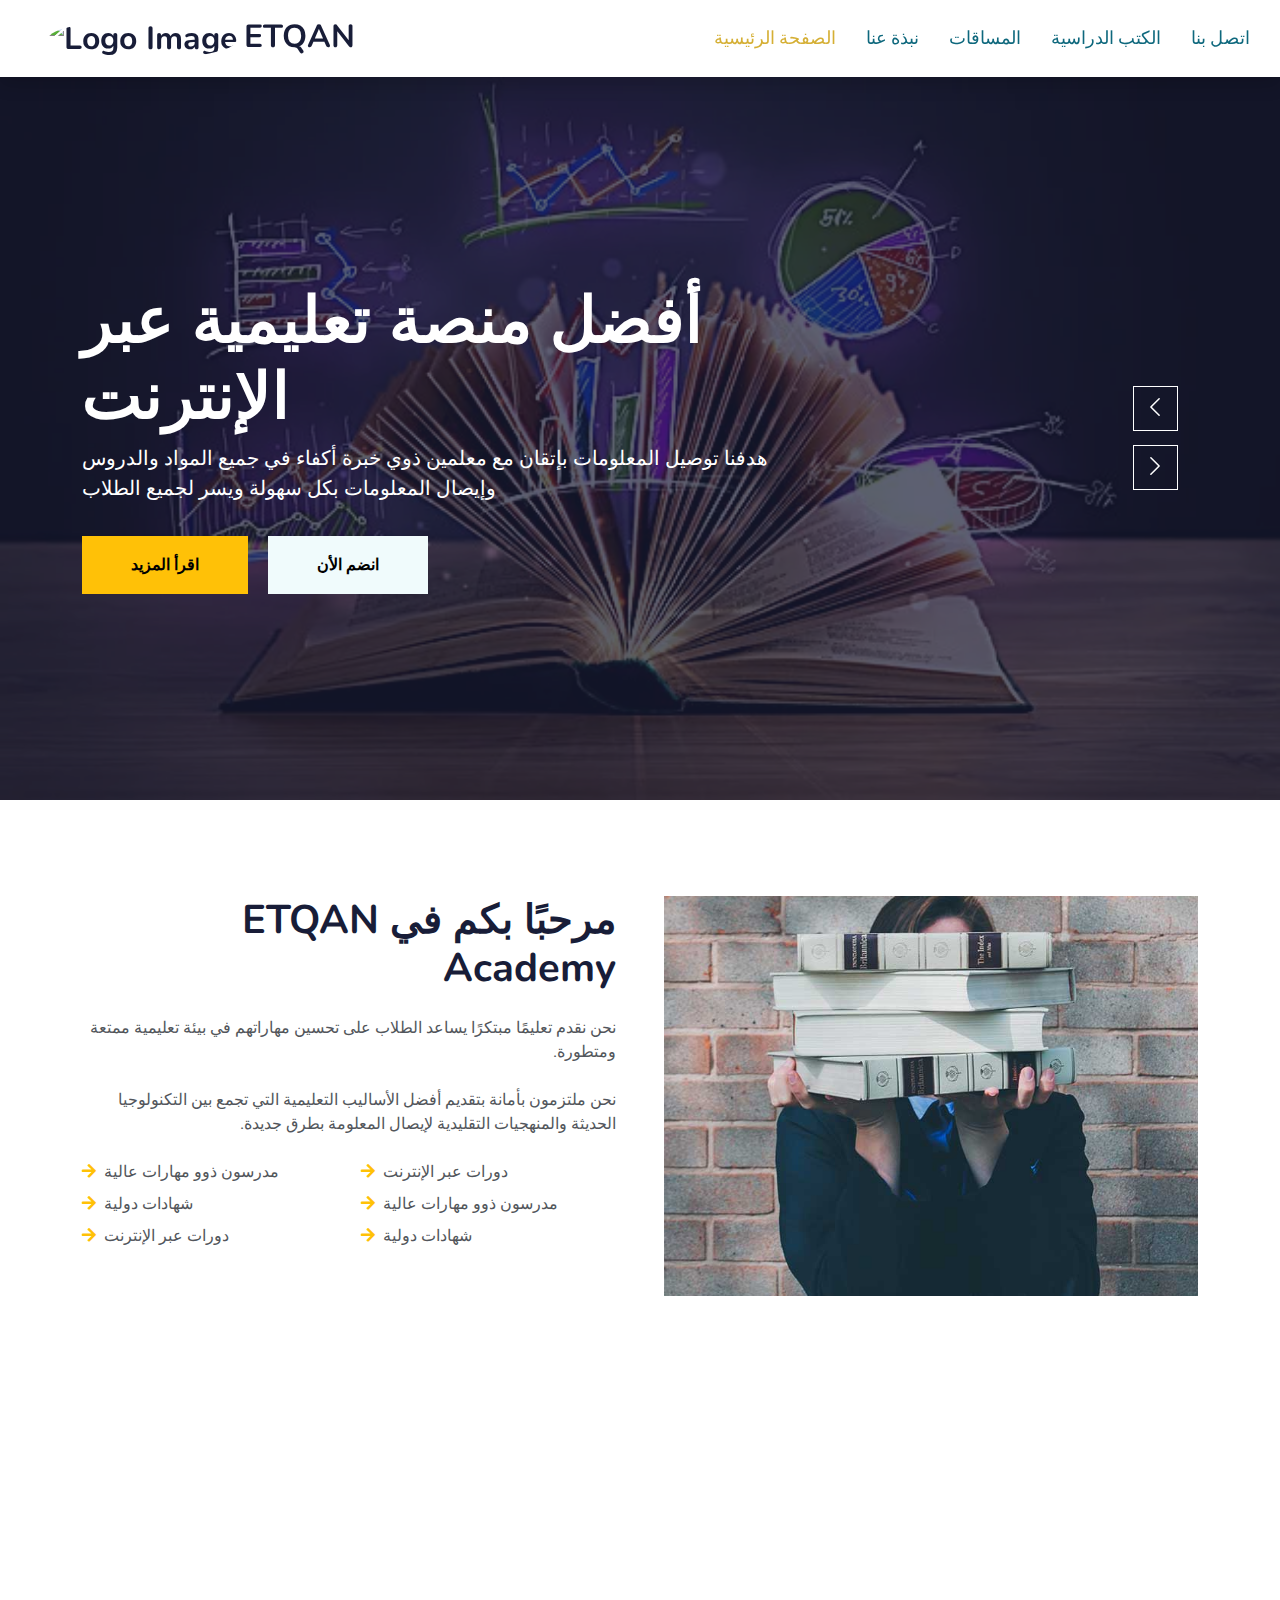
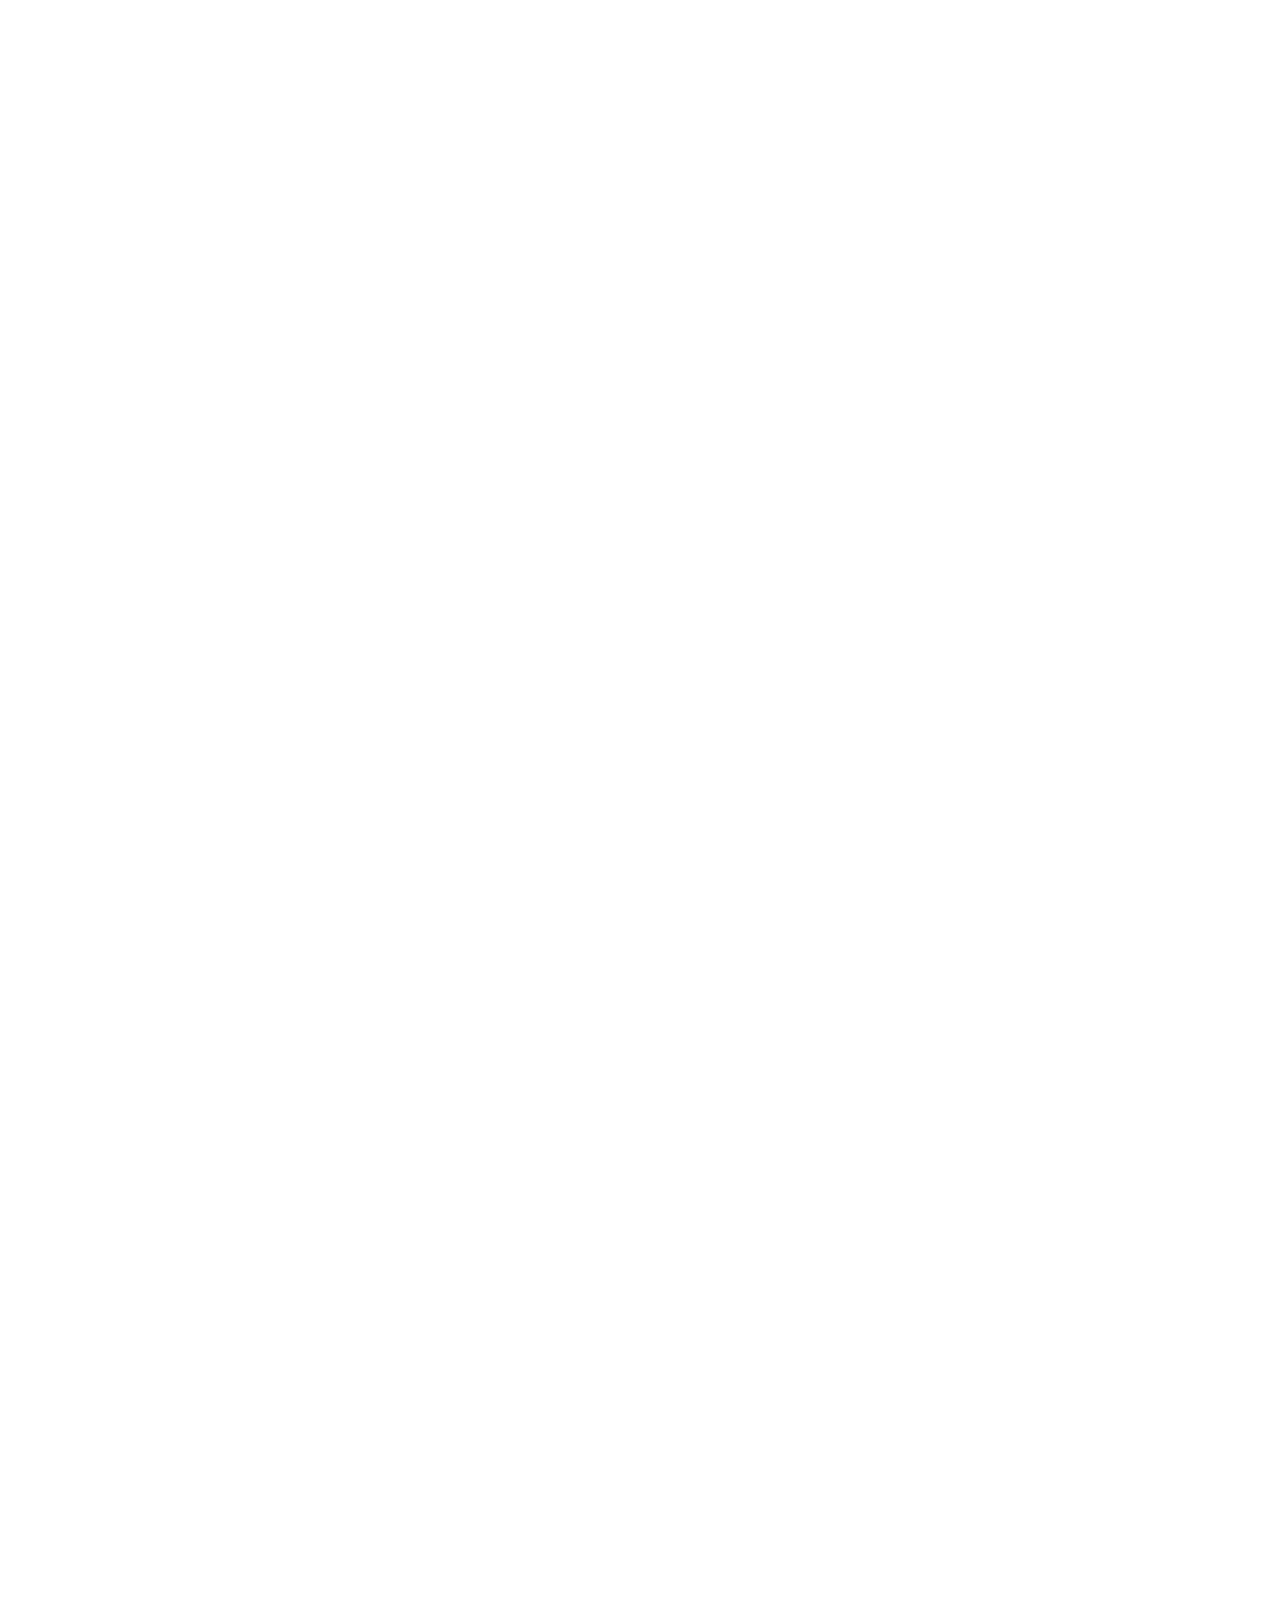
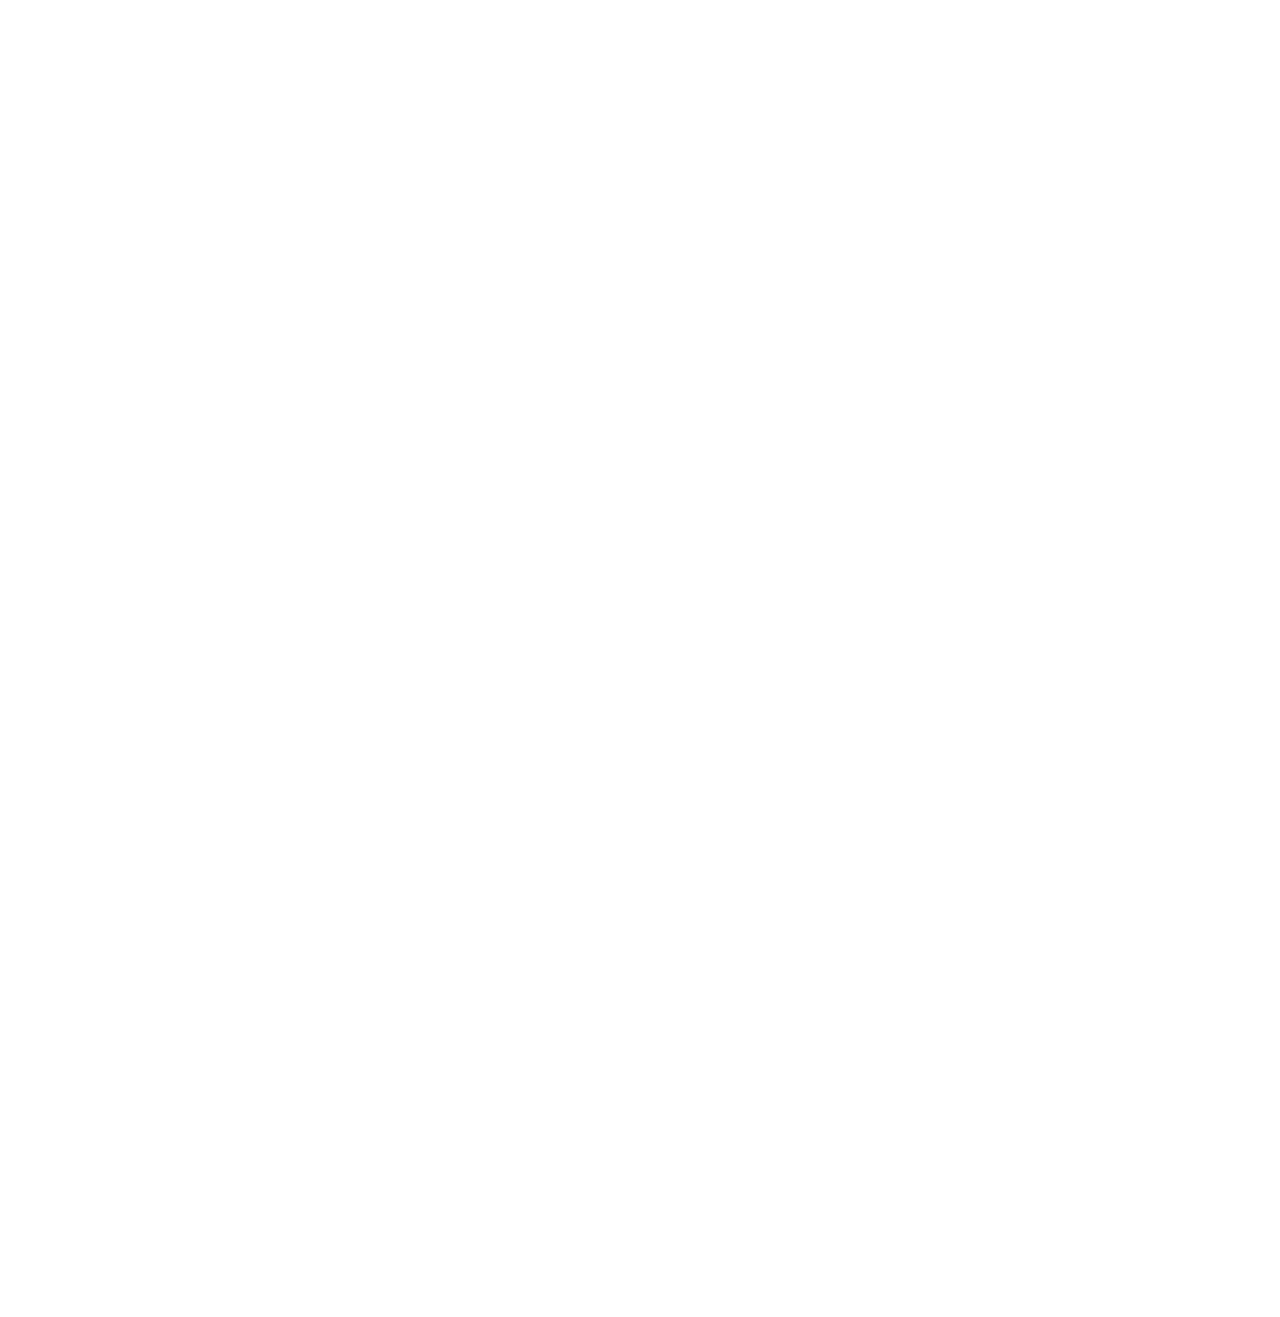
==== index.html @ 1bfdba86 "all" ====
<!DOCTYPE html>
<html lang="en">

<head>
    <meta charset="utf-8">
    <title>ETQAN | Academy</title>
    <meta content="width=device-width, initial-scale=1.0" name="viewport">
    <meta content="" name="keywords">
    <meta content="" name="description">

    <!-- Favicon -->
    <link href="img/favicon.ico" rel="icon">

    <!-- Google Web Fonts -->
    <link rel="preconnect" href="https://fonts.googleapis.com">
    <link rel="preconnect" href="https://fonts.gstatic.com" crossorigin>
    <link href="https://fonts.googleapis.com/css2?family=Heebo:wght@400;500;600&family=Nunito:wght@600;700;800&display=swap" rel="stylesheet">

    <!-- Icon Font Stylesheet -->
    <link href="https://cdnjs.cloudflare.com/ajax/libs/font-awesome/5.10.0/css/all.min.css" rel="stylesheet">
    <link href="https://cdn.jsdelivr.net/npm/bootstrap-icons@1.4.1/font/bootstrap-icons.css" rel="stylesheet">

    <!-- Libraries Stylesheet -->
    <link href="lib/animate/animate.min.css" rel="stylesheet">
    <link href="lib/owlcarousel/assets/owl.carousel.min.css" rel="stylesheet">

    <!-- Customized Bootstrap Stylesheet -->
    <link href="css/bootstrap.min.css" rel="stylesheet">

    <!-- Template Stylesheet -->
    <link href="css/style.css" rel="stylesheet">
</head>

<body>
    <!-- Spinner Start -->
    <div id="spinner" class="show bg-white position-fixed translate-middle w-100 vh-100 top-50 start-50 d-flex align-items-center justify-content-center">
        <div class="spinner-border text-primary" style="width: 3rem; height: 3rem;" role="status">
            <span class="sr-only">Loading...</span>
        </div>
    </div>
    <!-- Spinner End -->


    <!-- Navbar Start -->
    <nav class="navbar navbar-expand-lg bg-white navbar-light shadow sticky-top p-0">
        <a href="index.html" class="navbar-brand d-flex align-items-center px-4 px-lg-5">
            <h2 class="m-0 text"><img src="img/itqan.png" width="100px" style="border-radius:50%;margin-right:7px;" alt="Logo Image"></i>ETQAN</h2>
        </a>
        <button type="button" class="navbar-toggler me-4" data-bs-toggle="collapse" data-bs-target="#navbarCollapse">
            <span class="navbar-toggler-icon"></span>
        </button>
        <div class="collapse navbar-collapse" id="navbarCollapse">
            <div class="navbar-nav ms-auto p-4 p-lg-0">
                <a href="index.html" class="nav-item nav-link active" style="font-size: large;">الصفحة الرئيسية</a>
                <a href="" class="nav-item nav-link"style="font-size: large;">نبذة عنا</a>
                <a href="" class="nav-item nav-link"style="font-size: large;">المساقات</a>
                <a href="courses.html" class="nav-item nav-link"style="font-size: large;">الكتب الدراسية</a>
                <a href="" class="nav-item nav-link"style="font-size: large;">اتصل بنا</a>
            </div>
        </div>
    </nav>
    <!-- Navbar End -->


    <!-- Carousel Start -->
    <div class="container-fluid p-0 mb-5">
        <div class="owl-carousel header-carousel position-relative">
            <div class="owl-carousel-item position-relative">
                <img class="img-fluid" src="img/etqanmg1.jpg" alt="">
                <div class="position-absolute top-0 start-0 w-100 h-100 d-flex align-items-center" style="background: rgba(24, 29, 56, .7);">
                    <div class="container">
                        <div class="row justify-content-start">
                            <div class="col-sm-10 col-lg-8">
                                <h1 class="display-3 text-white animated slideInDown">أفضل منصة تعليمية عبر الإنترنت</h1>
                                <p class="fs-5 text-white mb-4 pb-2">هدفنا توصيل المعلومات بإتقان مع معلمين ذوي خبرة أكفاء في جميع المواد والدروس وإيصال المعلومات بكل سهولة ويسر لجميع الطلاب</p>
                                <a href="" class="btn btn-warning py-md-3 px-md-5 me-3 animated slideInLeft">اقرأ المزيد</a>
                                <a href="" class="btn btn-light py-md-3 px-md-5 animated slideInRight">انضم الأن</a>
                            </div>
                        </div>
                    </div>
                </div>
            </div>
            <div class="owl-carousel-item position-relative">
                <img class="img-fluid" src="img/reee.jpg" alt="">
                <div class="position-absolute top-0 start-0 w-100 h-100 d-flex align-items-center" style="background: rgba(24, 29, 56, .7);">
                    <div class="container">
                        <div class="row justify-content-start">
                            <div class="col-sm-10 col-lg-8">
                                <h1 class="display-3 text-white animated slideInDown">احصل على أفضل تعليم عبر الإنترنت من منزلك</h1>
                                <p class="fs-5 text-white mb-4 pb-2">هدفنا توصيل المعلومات بإتقان مع معلمين ذوي خبرة أكفاء في جميع المواد والدروس وإيصال المعلومات بكل سهولة ويسر لجميع الطلاب</p>
                                <a href="" class="btn btn-warning py-md-3 px-md-5 me-3 animated slideInLeft">اقرأ المزيد</a>
                                <a href="" class="btn btn-light py-md-3 px-md-5 animated slideInRight">انضم الأن</a>
                            </div>
                        </div>
                    </div>
                </div>
            </div>
        </div>
    </div>
    <!-- Carousel End -->

   <!-- About Start -->
<div class="container-xxl py-5" dir="rtl">
    <div class="container">
        <div class="row g-5">
            <div class="col-lg-6 wow fadeInUp" data-wow-delay="0.1s" style="min-height: 400px;">
                <div class="position-relative h-100">
                    <img class="img-fluid position-absolute w-100 h-100" src="img/about.jpg" alt="" style="object-fit: cover;">
                </div>
            </div>
            <div class="col-lg-6 wow fadeInUp" data-wow-delay="0.3s">
                <h1 class="mb-4">مرحبًا بكم في ETQAN Academy</h1>
                <p class="mb-4">نحن نقدم تعليمًا مبتكرًا يساعد الطلاب على تحسين مهاراتهم في بيئة تعليمية ممتعة ومتطورة.</p>
                <p class="mb-4">نحن ملتزمون بأمانة بتقديم أفضل الأساليب التعليمية التي تجمع بين التكنولوجيا الحديثة والمنهجيات التقليدية لإيصال المعلومة بطرق جديدة.</p>
                <div class="row gy-2 gx-4 mb-4" dir="ltr">
                    <div class="col-sm-6">
                        <p class="mb-0"><i class="fa fa-arrow-right text-warning me-2"></i>مدرسون ذوو مهارات عالية</p>
                    </div>
                    <div class="col-sm-6">
                        <p class="mb-0"><i class="fa fa-arrow-right text-warning me-2"></i>دورات عبر الإنترنت</p>
                    </div>
                    <div class="col-sm-6">
                        <p class="mb-0"><i class="fa fa-arrow-right text-warning me-2"></i>شهادات دولية</p>
                    </div>
                    <div class="col-sm-6">
                        <p class="mb-0"><i class="fa fa-arrow-right text-warning me-2"></i>مدرسون ذوو مهارات عالية</p>
                    </div>
                    <div class="col-sm-6">
                        <p class="mb-0"><i class="fa fa-arrow-right text-warning me-2"></i>دورات عبر الإنترنت</p>
                    </div>
                    <div class="col-sm-6">
                        <p class="mb-0"><i class="fa fa-arrow-right text-warning me-2"></i>شهادات دولية</p>
                    </div>
                </div>
            </div>
        </div>
    </div>
</div>
<!-- About End -->


<!-- Service Start -->
<div class="container-xxl py-5" dir="rtl">
    <div class="container">
        <div class="row g-4">
            <div class="col-lg-3 col-sm-6 wow fadeInUp" data-wow-delay="0.1s">
                <div class="service-item text-center pt-3">
                    <div class="p-4">
                        <i class="fa fa-3x fa-graduation-cap text-warning mb-4"></i>
                        <h5 class="mb-3">معلمونا خبرة</h5>
                        <p>مستوى عالي من الخبرة والتخصص في التعليم، يسعى معلمونا لتوفير أفضل تجربة تعليمية.</p>
                    </div>
                </div>
            </div>
            <div class="col-lg-3 col-sm-6 wow fadeInUp" data-wow-delay="0.3s">
                <div class="service-item text-center pt-3">
                    <div class="p-4">
                        <i class="fa fa-3x fa-globe text-warning mb-4"></i>
                        <h5 class="mb-3">دروس منزلية </h5>
                        <p>دروس تفاعلية عبر الإنترنت مع مجموعة متنوعة من المواد التعليمية المتاحة في أي وقت.</p>
                    </div>
                </div>
            </div>
            <div class="col-lg-3 col-sm-6 wow fadeInUp" data-wow-delay="0.5s">
                <div class="service-item text-center pt-3">
                    <div class="p-4">
                        <i class="fa fa-3x fa-home text-warning mb-4"></i>
                        <h5 class="mb-3">مشاريع منزلية</h5>
                        <p>تعليمات ومشاريع يمكن تنفيذها في المنزل لتعزيز المهارات واكتساب الخبرة العملية.</p>
                    </div>
                </div>
            </div>
            <div class="col-lg-3 col-sm-6 wow fadeInUp" data-wow-delay="0.7s">
                <div class="service-item text-center pt-3">
                    <div class="p-4">
                        <i class="fa fa-3x fa-book-open text-warning mb-4"></i>
                        <h5 class="mb-3">مكتبة للكتب</h5>
                        <p>مكتبة تضم مجموعة واسعة من الكتب والمواد التي تساعد في تطوير المهارات وتوسيع المعرفة.</p>
                    </div>
                </div>
            </div>
        </div>
    </div>
</div>
<!-- Service End -->

    <!-- Categories Start -->
    <div class="container-xxl py-5 category">
        <div class="container">
            <div class="text-center wow fadeInUp" data-wow-delay="0.1s">
                <h6 class="section-title bg-white text-center text-primary px-3">المواد</h6>
                <h1 class="mb-5">أقسام المواد</h1>
            </div>
            <div class="row g-3">
                <div class="col-lg-7 col-md-6">
                    <div class="row g-3">
                        <div class="col-lg-12 col-md-12 wow zoomIn" data-wow-delay="0.1s">
                            <a class="position-relative d-block overflow-hidden" href="">
                                <img class="img-fluid" src="img/cat-1.jpg" alt="">
                                <div class="bg-white text-center position-absolute bottom-0 end-0 py-2 px-3" style="margin: 1px;">
                                    <h5 class="m-0">رياضيات</h5>
                                </div>
                            </a>
                        </div>
                        <div class="col-lg-6 col-md-12 wow zoomIn" data-wow-delay="0.3s">
                            <a class="position-relative d-block overflow-hidden" href="">
                                <img class="img-fluid" src="img/cat-2.jpg" alt="">
                                <div class="bg-white text-center position-absolute bottom-0 end-0 py-2 px-3" style="margin: 1px;">
                                    <h5 class="m-0">اللغة الانجليزية</h5>
                                </div>
                            </a>
                        </div>
                        <div class="col-lg-6 col-md-12 wow zoomIn" data-wow-delay="0.5s">
                            <a class="position-relative d-block overflow-hidden" href="">
                                <img class="img-fluid" src="img/cat-3.jpg" alt="">
                                <div class="bg-white text-center position-absolute bottom-0 end-0 py-2 px-3" style="margin: 1px;">
                                    <h5 class="m-0">الفيزياء</h5>
                                </div>
                            </a>
                        </div>
                    </div>
                </div>
                <div class="col-lg-5 col-md-6 wow zoomIn" data-wow-delay="0.7s" style="min-height: 350px;">
                    <a class="position-relative d-block h-100 overflow-hidden" href="">
                        <img class="img-fluid position-absolute w-100 h-100" src="img/cat-4.jpg" alt="" style="object-fit: cover;">
                        <div class="bg-white text-center position-absolute bottom-0 end-0 py-2 px-3" style="margin:  1px;">
                            <h5 class="m-0">اللغة العربية</h5>
                        </div>
                    </a>
                </div>
            </div>
        </div>
    </div>
    <!-- Categories Start -->


    <!-- Courses Start -->
    <div class="container-xxl py-5">
        <div class="container">
            <div class="text-center wow fadeInUp" data-wow-delay="0.1s">
                <h6 class="section-title bg-white text-center text-primary px-3">الباقات</h6>
                <h1 class="mb-5">أهم الباقات</h1>
            </div>
            <div class="row g-4 justify-content-center">
                <div class="col-lg-4 col-md-6 wow fadeInUp" data-wow-delay="0.1s">
                    <div class="course-item bg-light">
                        <div class="position-relative overflow-hidden">
                            <img class="img-fluid" src="img/course-1.jpg" alt="">
                            
                        </div>
                        <div class="text-center p-4 pb-0">
                            <h3 class="mb-0">$149.00</h3>
                            <div class="mb-3">
                                <small class="fa fa-star text-warning"></small>
                                <small class="fa fa-star text-warning"></small>
                                <small class="fa fa-star text-warning"></small>
                                <small class="fa fa-star text-warning"></small>
                                <small class="fa fa-star text-warning"></small>
                            </div>
                            <h5 class="mb-4">مادة واحدة</h5>
                        </div>
                        <div class="d-flex border-top">
                            <small class="flex-fill text-center border-end py-2"><i class="fa fa-clock text-primary me-2"></i>50 Hrs</small>
                        </div>
                    </div>
                </div>
                <div class="col-lg-4 col-md-6 wow fadeInUp" data-wow-delay="0.1s">
                    <div class="course-item bg-light">
                        <div class="position-relative overflow-hidden">
                            <img class="img-fluid" src="img/course-1.jpg" alt="">
                            
                        </div>
                        <div class="text-center p-4 pb-0">
                            <h3 class="mb-0">$149.00</h3>
                            <div class="mb-3">
                                <small class="fa fa-star text-warning"></small>
                                <small class="fa fa-star text-warning"></small>
                                <small class="fa fa-star text-warning"></small>
                                <small class="fa fa-star text-warning"></small>
                                <small class="fa fa-star text-warning"></small>
                            </div>
                            <h5 class="mb-4">مادة واحدة</h5>
                        </div>
                        <div class="d-flex border-top">
                            <small class="flex-fill text-center border-end py-2"><i class="fa fa-clock text-primary me-2"></i>50 Hrs</small>
                        </div>
                    </div>
                </div>
                <div class="col-lg-4 col-md-6 wow fadeInUp" data-wow-delay="0.1s">
                    <div class="course-item bg-light">
                        <div class="position-relative overflow-hidden">
                            <img class="img-fluid" src="img/course-1.jpg" alt="">
                            
                        </div>
                        <div class="text-center p-4 pb-0">
                            <h3 class="mb-0">$149.00</h3>
                            <div class="mb-3">
                                <small class="fa fa-star text-warning"></small>
                                <small class="fa fa-star text-warning"></small>
                                <small class="fa fa-star text-warning"></small>
                                <small class="fa fa-star text-warning"></small>
                                <small class="fa fa-star text-warning"></small>
                            </div>
                            <h5 class="mb-4">مادة واحدة</h5>
                        </div>
                        <div class="d-flex border-top">
                            <small class="flex-fill text-center border-end py-2"><i class="fa fa-clock text-primary me-2"></i>50 Hrs</small>
                        </div>
                    </div>
                </div>
                
                
            </div>
        </div>
    </div>
    <!-- Courses End -->


    <!-- Team Start -->
    <div class="container-xxl py-5">
        <div class="container">
            <div class="text-center wow fadeInUp" data-wow-delay="0.1s">
                <h6 class="section-title bg-white text-center text-primary px-3">المعلمين</h6>
                <h1 class="mb-5">أفضل المعلمين الخبراء</h1>
            </div>
            <div class="row g-4">
                <div class="col-lg-3 col-md-6 wow fadeInUp" data-wow-delay="0.1s">
                    <div class="team-item bg-light">
                        <div class="overflow-hidden">
                            <img class="img-fluid" src="img/team-1.jpg" alt="">
                        </div>
                        <div class="position-relative d-flex justify-content-center" style="margin-top: -23px;">
                            <div class="bg-light d-flex justify-content-center pt-2 px-1">
                                <a class="btn btn-sm-square btn-warning mx-1" href=""><i class="fab fa-facebook-f"></i></a>
                                <a class="btn btn-sm-square btn-warning mx-1" href=""><i class="fab fa-twitter"></i></a>
                                <a class="btn btn-sm-square btn-warning mx-1" href=""><i class="fab fa-instagram"></i></a>
                            </div>
                        </div>
                        <div class="text-center p-4">
                            <h5 class="mb-0">أ.محمد الجيلاني</h5>
                            <small>مدرس رياضيات</small>
                        </div>
                    </div>
                </div>
                <div class="col-lg-3 col-md-6 wow fadeInUp" data-wow-delay="0.1s">
                    <div class="team-item bg-light">
                        <div class="overflow-hidden">
                            <img class="img-fluid" src="img/team-1.jpg" alt="">
                        </div>
                        <div class="position-relative d-flex justify-content-center" style="margin-top: -23px;">
                            <div class="bg-light d-flex justify-content-center pt-2 px-1">
                                <a class="btn btn-sm-square btn-warning mx-1" href=""><i class="fab fa-facebook-f"></i></a>
                                <a class="btn btn-sm-square btn-warning mx-1" href=""><i class="fab fa-twitter"></i></a>
                                <a class="btn btn-sm-square btn-warning mx-1" href=""><i class="fab fa-instagram"></i></a>
                            </div>
                        </div>
                        <div class="text-center p-4">
                            <h5 class="mb-0">Instructor Name</h5>
                            <small>Designation</small>
                        </div>
                    </div>
                </div>
                <div class="col-lg-3 col-md-6 wow fadeInUp" data-wow-delay="0.1s">
                    <div class="team-item bg-light">
                        <div class="overflow-hidden">
                            <img class="img-fluid" src="img/team-1.jpg" alt="">
                        </div>
                        <div class="position-relative d-flex justify-content-center" style="margin-top: -23px;">
                            <div class="bg-light d-flex justify-content-center pt-2 px-1">
                                <a class="btn btn-sm-square btn-warning mx-1" href=""><i class="fab fa-facebook-f"></i></a>
                                <a class="btn btn-sm-square btn-warning mx-1" href=""><i class="fab fa-twitter"></i></a>
                                <a class="btn btn-sm-square btn-warning mx-1" href=""><i class="fab fa-instagram"></i></a>
                            </div>
                        </div>
                        <div class="text-center p-4">
                            <h5 class="mb-0">Instructor Name</h5>
                            <small>Designation</small>
                        </div>
                    </div>
                </div>
                <div class="col-lg-3 col-md-6 wow fadeInUp" data-wow-delay="0.1s">
                    <div class="team-item bg-light">
                        <div class="overflow-hidden">
                            <img class="img-fluid" src="img/team-1.jpg" alt="">
                        </div>
                        <div class="position-relative d-flex justify-content-center" style="margin-top: -23px;">
                            <div class="bg-light d-flex justify-content-center pt-2 px-1">
                                <a class="btn btn-sm-square btn-warning mx-1" href=""><i class="fab fa-facebook-f"></i></a>
                                <a class="btn btn-sm-square btn-warning mx-1" href=""><i class="fab fa-twitter"></i></a>
                                <a class="btn btn-sm-square btn-warning mx-1" href=""><i class="fab fa-instagram"></i></a>
                            </div>
                        </div>
                        <div class="text-center p-4">
                            <h5 class="mb-0">Instructor Name</h5>
                            <small>Designation</small>
                        </div>
                    </div>
                </div>
                <div class="col-lg-3 col-md-6 wow fadeInUp" data-wow-delay="0.1s">
                    <div class="team-item bg-light">
                        <div class="overflow-hidden">
                            <img class="img-fluid" src="img/team-1.jpg" alt="">
                        </div>
                        <div class="position-relative d-flex justify-content-center" style="margin-top: -23px;">
                            <div class="bg-light d-flex justify-content-center pt-2 px-1">
                                <a class="btn btn-sm-square btn-warning mx-1" href=""><i class="fab fa-facebook-f"></i></a>
                                <a class="btn btn-sm-square btn-warning mx-1" href=""><i class="fab fa-twitter"></i></a>
                                <a class="btn btn-sm-square btn-warning mx-1" href=""><i class="fab fa-instagram"></i></a>
                            </div>
                        </div>
                        <div class="text-center p-4">
                            <h5 class="mb-0">Instructor Name</h5>
                            <small>Designation</small>
                        </div>
                    </div>
                </div>
                <div class="col-lg-3 col-md-6 wow fadeInUp" data-wow-delay="0.3s">
                    <div class="team-item bg-light">
                        <div class="overflow-hidden">
                            <img class="img-fluid" src="img/team-2.jpg" alt="">
                        </div>
                        <div class="position-relative d-flex justify-content-center" style="margin-top: -23px;">
                            <div class="bg-light d-flex justify-content-center pt-2 px-1">
                                <a class="btn btn-sm-square btn-warning mx-1" href=""><i class="fab fa-facebook-f"></i></a>
                                <a class="btn btn-sm-square btn-warning mx-1" href=""><i class="fab fa-twitter"></i></a>
                                <a class="btn btn-sm-square btn-warning mx-1" href=""><i class="fab fa-instagram"></i></a>
                            </div>
                        </div>
                        <div class="text-center p-4">
                            <h5 class="mb-0">Instructor Name</h5>
                            <small>Designation</small>
                        </div>
                    </div>
                </div>
                <div class="col-lg-3 col-md-6 wow fadeInUp" data-wow-delay="0.5s">
                    <div class="team-item bg-light">
                        <div class="overflow-hidden">
                            <img class="img-fluid" src="img/team-3.jpg" alt="">
                        </div>
                        <div class="position-relative d-flex justify-content-center" style="margin-top: -23px;">
                            <div class="bg-light d-flex justify-content-center pt-2 px-1">
                                <a class="btn btn-sm-square btn-warning mx-1" href=""><i class="fab fa-facebook-f"></i></a>
                                <a class="btn btn-sm-square btn-warning mx-1" href=""><i class="fab fa-twitter"></i></a>
                                <a class="btn btn-sm-square btn-warning mx-1" href=""><i class="fab fa-instagram"></i></a>
                            </div>
                        </div>
                        <div class="text-center p-4">
                            <h5 class="mb-0">Instructor Name</h5>
                            <small>Designation</small>
                        </div>
                    </div>
                </div>
                <div class="col-lg-3 col-md-6 wow fadeInUp" data-wow-delay="0.7s">
                    <div class="team-item bg-light">
                        <div class="overflow-hidden">
                            <img class="img-fluid" src="img/team-4.jpg" alt="">
                        </div>
                        <div class="position-relative d-flex justify-content-center" style="margin-top: -23px;">
                            <div class="bg-light d-flex justify-content-center pt-2 px-1">
                                <a class="btn btn-sm-square btn-warning mx-1" href=""><i class="fab fa-facebook-f"></i></a>
                                <a class="btn btn-sm-square btn-warning mx-1" href=""><i class="fab fa-twitter"></i></a>
                                <a class="btn btn-sm-square btn-warning mx-1" href=""><i class="fab fa-instagram"></i></a>
                            </div>
                        </div>
                        <div class="text-center p-4">
                            <h5 class="mb-0">Instructor Name</h5>
                            <small>Designation</small>
                        </div>
                    </div>
                </div>
            </div>
        </div>
    </div>
    <!-- Team End -->


    <!-- Testimonial Start
    <div class="container-xxl py-5 wow fadeInUp" data-wow-delay="0.1s">
        <div class="container">
            <div class="text-center">
                <h6 class="section-title bg-white text-center text-primary px-3">Testimonial</h6>
                <h1 class="mb-5">Our Students Say!</h1>
            </div>
            <div class="owl-carousel testimonial-carousel position-relative">
                <div class="testimonial-item text-center">
                    <img class="border rounded-circle p-2 mx-auto mb-3" src="img/testimonial-1.jpg" style="width: 80px; height: 80px;">
                    <h5 class="mb-0">Client Name</h5>
                    <p>Profession</p>
                    <div class="testimonial-text bg-light text-center p-4">
                    <p class="mb-0">Tempor erat elitr rebum at clita. Diam dolor diam ipsum sit diam amet diam et eos. Clita erat ipsum et lorem et sit.</p>
                    </div>
                </div>
                <div class="testimonial-item text-center">
                    <img class="border rounded-circle p-2 mx-auto mb-3" src="img/testimonial-2.jpg" style="width: 80px; height: 80px;">
                    <h5 class="mb-0">Client Name</h5>
                    <p>Profession</p>
                    <div class="testimonial-text bg-light text-center p-4">
                    <p class="mb-0">Tempor erat elitr rebum at clita. Diam dolor diam ipsum sit diam amet diam et eos. Clita erat ipsum et lorem et sit.</p>
                    </div>
                </div>
                <div class="testimonial-item text-center">
                    <img class="border rounded-circle p-2 mx-auto mb-3" src="img/testimonial-3.jpg" style="width: 80px; height: 80px;">
                    <h5 class="mb-0">Client Name</h5>
                    <p>Profession</p>
                    <div class="testimonial-text bg-light text-center p-4">
                    <p class="mb-0">Tempor erat elitr rebum at clita. Diam dolor diam ipsum sit diam amet diam et eos. Clita erat ipsum et lorem et sit.</p>
                    </div>
                </div>
                <div class="testimonial-item text-center">
                    <img class="border rounded-circle p-2 mx-auto mb-3" src="img/testimonial-4.jpg" style="width: 80px; height: 80px;">
                    <h5 class="mb-0">Client Name</h5>
                    <p>Profession</p>
                    <div class="testimonial-text bg-light text-center p-4">
                    <p class="mb-0">Tempor erat elitr rebum at clita. Diam dolor diam ipsum sit diam amet diam et eos. Clita erat ipsum et lorem et sit.</p>
                    </div>
                </div>
            </div>
        </div>
    </div>
    Testimonial End -->
        

    <!-- Footer Start -->
    <div class="container-fluid bg-dark text-light footer pt-5 mt-5 wow fadeIn" data-wow-delay="0.1s">
        <div class="container py-5">
            <div class="row g-5">
                <div class="col-lg-3 col-md-6">
                    <h4 class="text-white mb-3">Quick Link</h4>
                    <a class="btn btn-link" href="">About Us</a>
                    <a class="btn btn-link" href="">Contact Us</a>
                    <a class="btn btn-link" href="">Privacy Policy</a>
                    <a class="btn btn-link" href="">Terms & Condition</a>
                    <a class="btn btn-link" href="">FAQs & Help</a>
                </div>
                <div class="col-lg-3 col-md-6">
                    <h4 class="text-white mb-3">Contact</h4>
                    <p class="mb-2"><i class="fa fa-phone-alt me-3"></i>+012 345 67890</p>
                    <p class="mb-2"><i class="fa fa-envelope me-3"></i>info@example.com</p>
                    <div class="d-flex pt-2">
                        <a class="btn btn-outline-light btn-social" href=""><i class="fab fa-twitter"></i></a>
                        <a class="btn btn-outline-light btn-social" href=""><i class="fab fa-facebook-f"></i></a>
                        <a class="btn btn-outline-light btn-social" href=""><i class="fab fa-youtube"></i></a>
                        <a class="btn btn-outline-light btn-social" href=""><i class="fab fa-linkedin-in"></i></a>
                    </div>
                </div>
                <div class="col-lg-3 col-md-6">
                    <h4 class="text-white mb-3">Gallery</h4>
                    <div class="row g-2 pt-2">
                        <div class="col-4">
                            <img class="img-fluid bg-light p-1" src="img/course-1.jpg" alt="">
                        </div>
                        <div class="col-4">
                            <img class="img-fluid bg-light p-1" src="img/course-2.jpg" alt="">
                        </div>
                        <div class="col-4">
                            <img class="img-fluid bg-light p-1" src="img/course-3.jpg" alt="">
                        </div>
                        <div class="col-4">
                            <img class="img-fluid bg-light p-1" src="img/course-2.jpg" alt="">
                        </div>
                        <div class="col-4">
                            <img class="img-fluid bg-light p-1" src="img/course-3.jpg" alt="">
                        </div>
                        <div class="col-4">
                            <img class="img-fluid bg-light p-1" src="img/course-1.jpg" alt="">
                        </div>
                    </div>
                </div>
                
            </div>
        </div>
        <div class="container">
            <div class="copyright">
                <div class="row">
                    <div class="col-md-6 text-center text-md-start mb-3 mb-md-0" style="font-size: large;">
                      <a class="border-bottom" href="#">أكادمية إتقان</a> &copy; جميع الحقوق محفوظة
                    </div>
                    
                </div>
            </div>
        </div>
    </div>
    <!-- Footer End -->


    <!-- Back to Top -->
    <a href="#" class="btn btn-lg btn-warning  back-to-top"><i class="bi bi-arrow-up"></i></a>


    <!-- JavaScript Libraries -->
    <script src="https://code.jquery.com/jquery-3.4.1.min.js"></script>
    <script src="https://cdn.jsdelivr.net/npm/bootstrap@5.0.0/dist/js/bootstrap.bundle.min.js"></script>
    <script src="lib/wow/wow.min.js"></script>
    <script src="lib/easing/easing.min.js"></script>
    <script src="lib/waypoints/waypoints.min.js"></script>
    <script src="lib/owlcarousel/owl.carousel.min.js"></script>

    <!-- Template Javascript -->
    <script src="js/main.js"></script>
</body>

</html>
---- css/style.css ----
/********** Template CSS **********/
:root {
    --primary: #d5af34;
    --light: #F0FBFC;
    --dark: #0e687d;;
}

.fw-medium {
    font-weight: 600 !important;
}

.fw-semi-bold {
    font-weight: 700 !important;
}

.back-to-top {
    position: fixed;
    display: none;
    right: 45px;
    bottom: 45px;
    z-index: 99;
}


/*** Spinner ***/
#spinner {
    opacity: 0;
    visibility: hidden;
    transition: opacity .5s ease-out, visibility 0s linear .5s;
    z-index: 99999;
}

#spinner.show {
    transition: opacity .5s ease-out, visibility 0s linear 0s;
    visibility: visible;
    opacity: 1;
}


/*** Button ***/
.btn {
    font-family: 'Nunito', sans-serif;
    font-weight: 600;
    transition: .5s;
}

.btn.btn-primary,
.btn.btn-secondary {
    color: #FFFFFF;
}

.btn-square {
    width: 38px;
    height: 38px;
}

.btn-sm-square {
    width: 32px;
    height: 32px;
}

.btn-lg-square {
    width: 48px;
    height: 48px;
}

.btn-square,
.btn-sm-square,
.btn-lg-square {
    padding: 0;
    display: flex;
    align-items: center;
    justify-content: center;
    font-weight: normal;
    border-radius: 0px;
}


/*** Navbar ***/
.navbar .dropdown-toggle::after {
    border: none;
    content: "\f107";
    font-family: "Font Awesome 5 Free";
    font-weight: 900;
    vertical-align: middle;
    margin-left: 8px;
}

.navbar-light .navbar-nav .nav-link {
    margin-right: 30px;
    padding: 25px 0;
    color: #FFFFFF;
    font-size: 15px;
    text-transform: uppercase;
    outline: none;
}

.navbar-light .navbar-nav .nav-link:hover,
.navbar-light .navbar-nav .nav-link.active {
    color: var(--primary);
}

@media (max-width: 991.98px) {
    .navbar-light .navbar-nav .nav-link  {
        margin-right: 0;
        padding: 10px 0;
    }

    .navbar-light .navbar-nav {
        border-top: 1px solid #EEEEEE;
    }
}

.navbar-light .navbar-brand,
.navbar-light a.btn {
    height: 75px;
}

.navbar-light .navbar-nav .nav-link {
    color: var(--dark);
    font-weight: 500;
}

.navbar-light.sticky-top {
    top: -100px;
    transition: .5s;
}

@media (min-width: 992px) {
    .navbar .nav-item .dropdown-menu {
        display: block;
        margin-top: 0;
        opacity: 0;
        visibility: hidden;
        transition: .5s;
    }

    .navbar .dropdown-menu.fade-down {
        top: 100%;
        transform: rotateX(-75deg);
        transform-origin: 0% 0%;
    }

    .navbar .nav-item:hover .dropdown-menu {
        top: 100%;
        transform: rotateX(0deg);
        visibility: visible;
        transition: .5s;
        opacity: 1;
    }
}


/*** Header carousel ***/
@media (max-width: 768px) {
    .header-carousel .owl-carousel-item {
        position: relative;
        min-height: 500px;
    }
    
    .header-carousel .owl-carousel-item img {
        position: absolute;
        width: 100%;
        height: 100%;
        object-fit: cover;
    }
}

.header-carousel .owl-nav {
    position: absolute;
    top: 50%;
    right: 8%;
    transform: translateY(-50%);
    display: flex;
    flex-direction: column;
}

.header-carousel .owl-nav .owl-prev,
.header-carousel .owl-nav .owl-next {
    margin: 7px 0;
    width: 45px;
    height: 45px;
    display: flex;
    align-items: center;
    justify-content: center;
    color: #FFFFFF;
    background: transparent;
    border: 1px solid #FFFFFF;
    font-size: 22px;
    transition: .5s;
}

.header-carousel .owl-nav .owl-prev:hover,
.header-carousel .owl-nav .owl-next:hover {
    background: var(--primary);
    border-color: var(--primary);
}

.page-header {
    background: linear-gradient(rgba(24, 29, 56, .7), rgba(24, 29, 56, .7)), url(../img/carousel-1.jpg);
    background-position: center center;
    background-repeat: no-repeat;
    background-size: cover;
}

.page-header-inner {
    background: rgba(15, 23, 43, .7);
}

.breadcrumb-item + .breadcrumb-item::before {
    color: var(--light);
}


/*** Section Title ***/
.section-title {
    position: relative;
    display: inline-block;
    text-transform: uppercase;
}

.section-title::before {
    position: absolute;
    content: "";
    width: calc(100% + 80px);
    height: 2px;
    top: 4px;
    left: -40px;
    background: var(--primary);
    z-index: -1;
}

.section-title::after {
    position: absolute;
    content: "";
    width: calc(100% + 120px);
    height: 2px;
    bottom: 5px;
    left: -60px;
    background: var(--primary);
    z-index: -1;
}

.section-title.text-start::before {
    width: calc(100% + 40px);
    left: 0;
}

.section-title.text-start::after {
    width: calc(100% + 60px);
    left: 0;
}


/*** Service ***/
.service-item {
    background: var(--light);
    transition: .5s;
}

.service-item:hover {
    margin-top: -10px;
    background: var(--primary);
}

.service-item * {
    transition: .5s;
}

.service-item:hover * {
    color: var(--light) !important;
}


/*** Categories & Courses ***/
.category img,
.course-item img {
    transition: .5s;
}

.category a:hover img,
.course-item:hover img {
    transform: scale(1.1);
}


/*** Team ***/
.team-item img {
    transition: .5s;
}

.team-item:hover img {
    transform: scale(1.1);
}


/*** Testimonial ***/
.testimonial-carousel::before {
    position: absolute;
    content: "";
    top: 0;
    left: 0;
    height: 100%;
    width: 0;
    background: linear-gradient(to right, rgba(255, 255, 255, 1) 0%, rgba(255, 255, 255, 0) 100%);
    z-index: 1;
}

.testimonial-carousel::after {
    position: absolute;
    content: "";
    top: 0;
    right: 0;
    height: 100%;
    width: 0;
    background: linear-gradient(to left, rgba(255, 255, 255, 1) 0%, rgba(255, 255, 255, 0) 100%);
    z-index: 1;
}

@media (min-width: 768px) {
    .testimonial-carousel::before,
    .testimonial-carousel::after {
        width: 200px;
    }
}

@media (min-width: 992px) {
    .testimonial-carousel::before,
    .testimonial-carousel::after {
        width: 300px;
    }
}

.testimonial-carousel .owl-item .testimonial-text,
.testimonial-carousel .owl-item.center .testimonial-text * {
    transition: .5s;
}

.testimonial-carousel .owl-item.center .testimonial-text {
    background: var(--primary) !important;
}

.testimonial-carousel .owl-item.center .testimonial-text * {
    color: #FFFFFF !important;
}

.testimonial-carousel .owl-dots {
    margin-top: 24px;
    display: flex;
    align-items: flex-end;
    justify-content: center;
}

.testimonial-carousel .owl-dot {
    position: relative;
    display: inline-block;
    margin: 0 5px;
    width: 15px;
    height: 15px;
    border: 1px solid #CCCCCC;
    transition: .5s;
}

.testimonial-carousel .owl-dot.active {
    background: var(--primary);
    border-color: var(--primary);
}


/*** Footer ***/
.footer .btn.btn-social {
    margin-right: 5px;
    width: 35px;
    height: 35px;
    display: flex;
    align-items: center;
    justify-content: center;
    color: var(--light);
    font-weight: normal;
    border: 1px solid #FFFFFF;
    border-radius: 35px;
    transition: .3s;
}

.footer .btn.btn-social:hover {
    color: var(--primary);
}

.footer .btn.btn-link {
    display: block;
    margin-bottom: 5px;
    padding: 0;
    text-align: left;
    color: #FFFFFF;
    font-size: 15px;
    font-weight: normal;
    text-transform: capitalize;
    transition: .3s;
}

.footer .btn.btn-link::before {
    position: relative;
    content: "\f105";
    font-family: "Font Awesome 5 Free";
    font-weight: 900;
    margin-right: 10px;
}

.footer .btn.btn-link:hover {
    letter-spacing: 1px;
    box-shadow: none;
}

.footer .copyright {
    padding: 25px 0;
    font-size: 15px;
    border-top: 1px solid rgba(256, 256, 256, .1);
}

.footer .copyright a {
    color: var(--light);
}

.footer .footer-menu a {
    margin-right: 15px;
    padding-right: 15px;
    border-right: 1px solid rgba(255, 255, 255, .1);
}

.footer .footer-menu a:last-child {
    margin-right: 0;
    padding-right: 0;
    border-right: none;
}
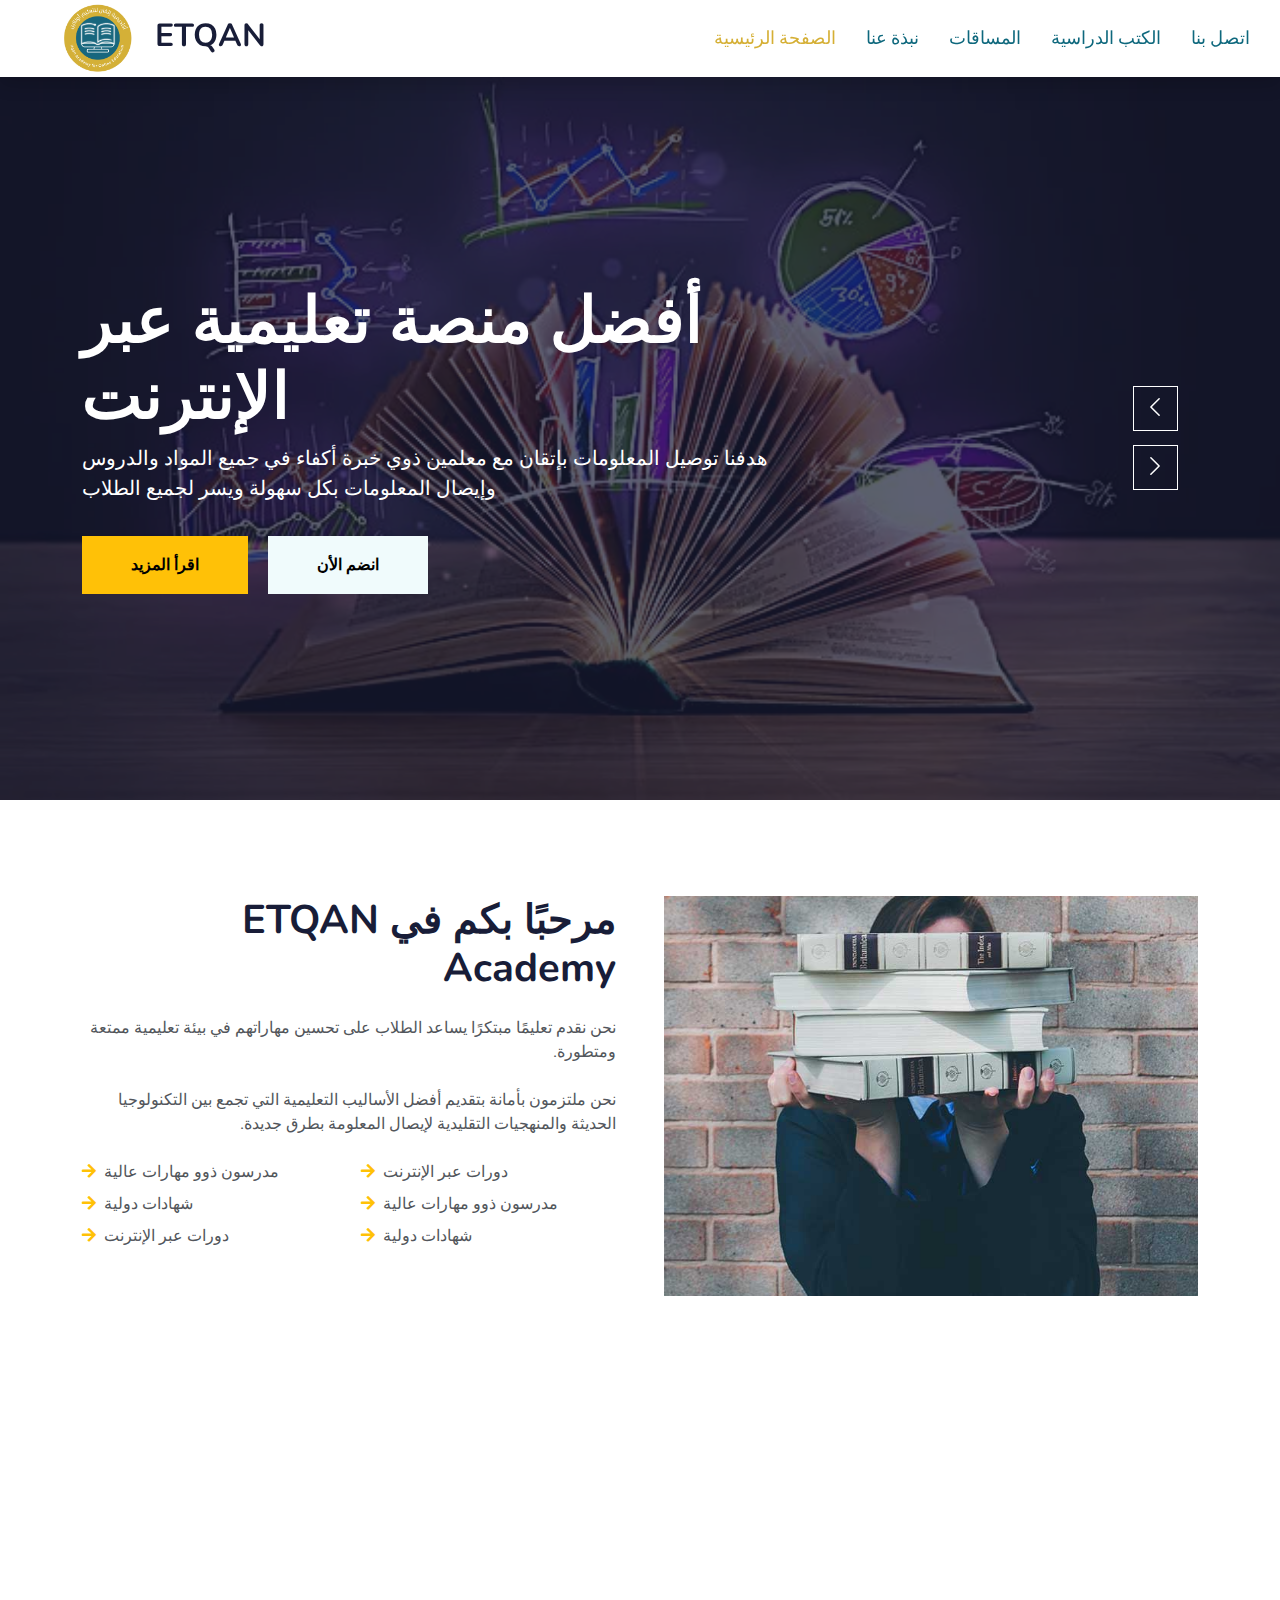
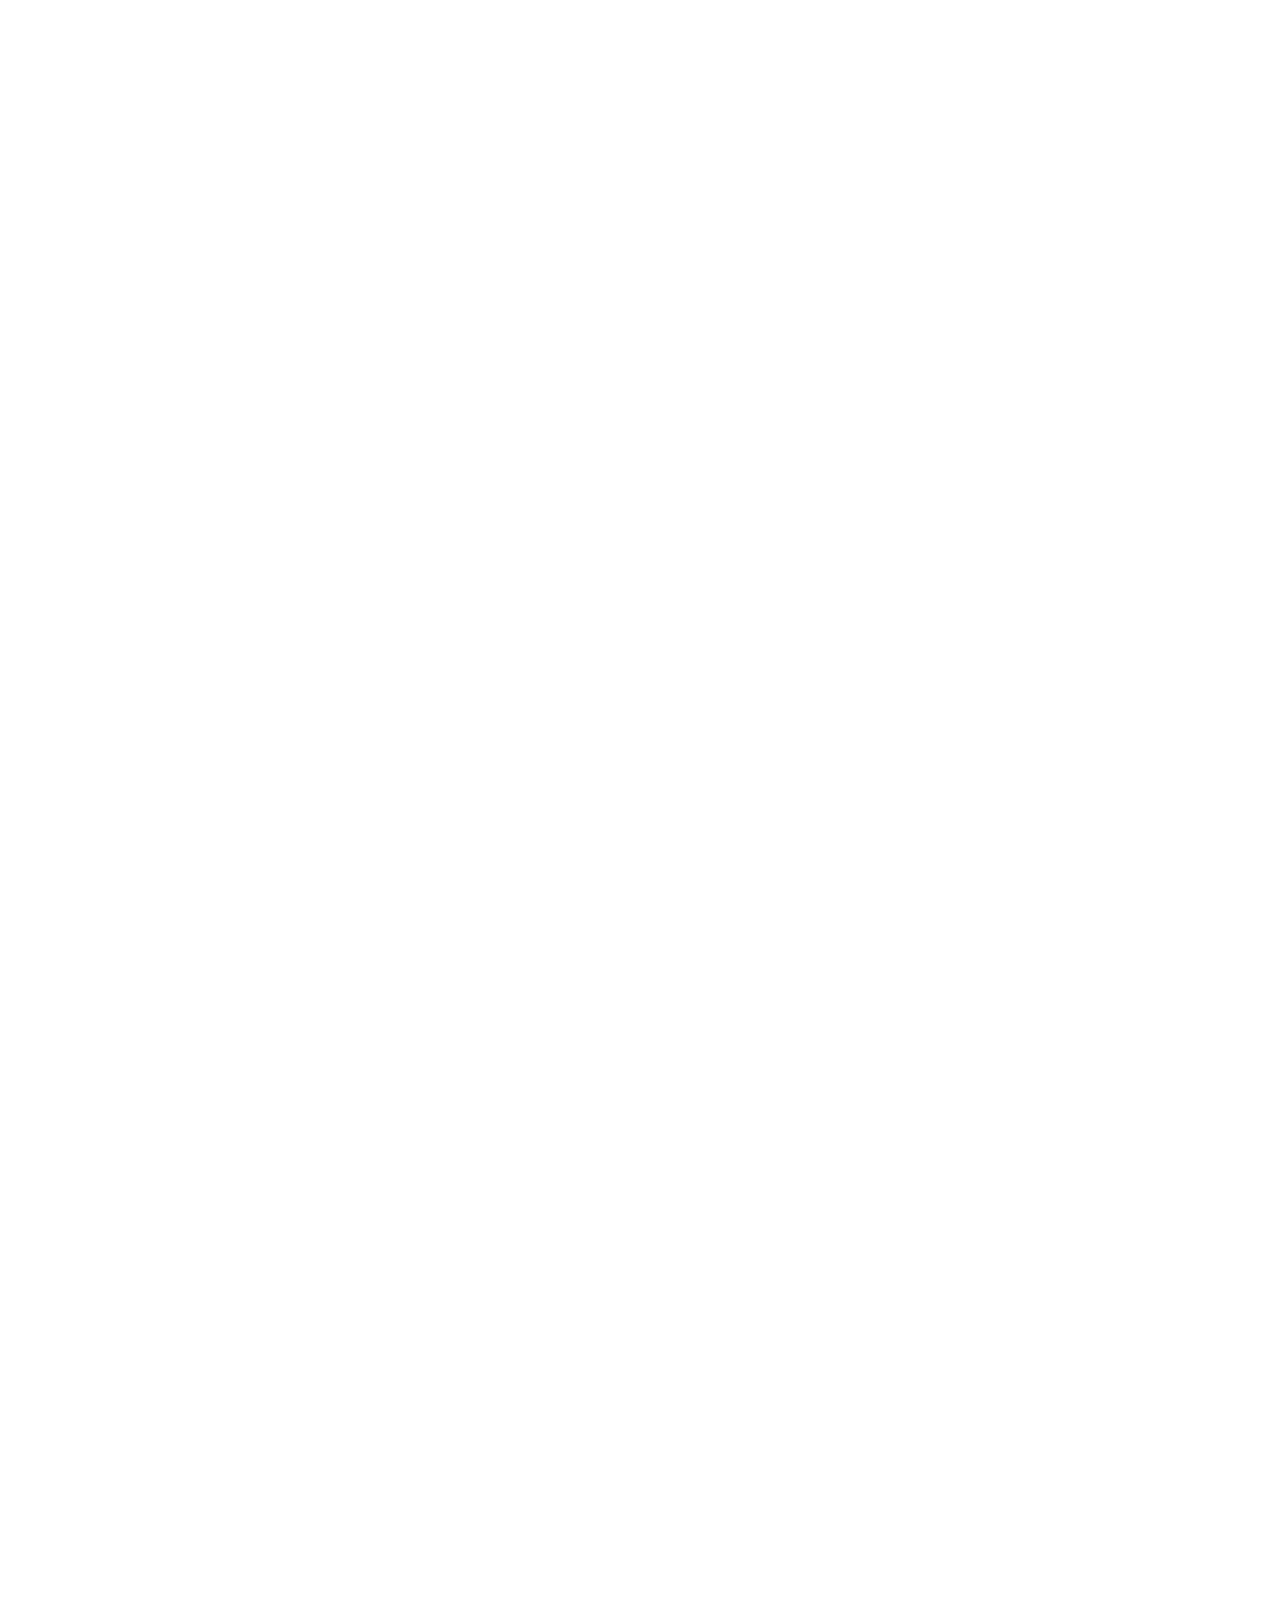
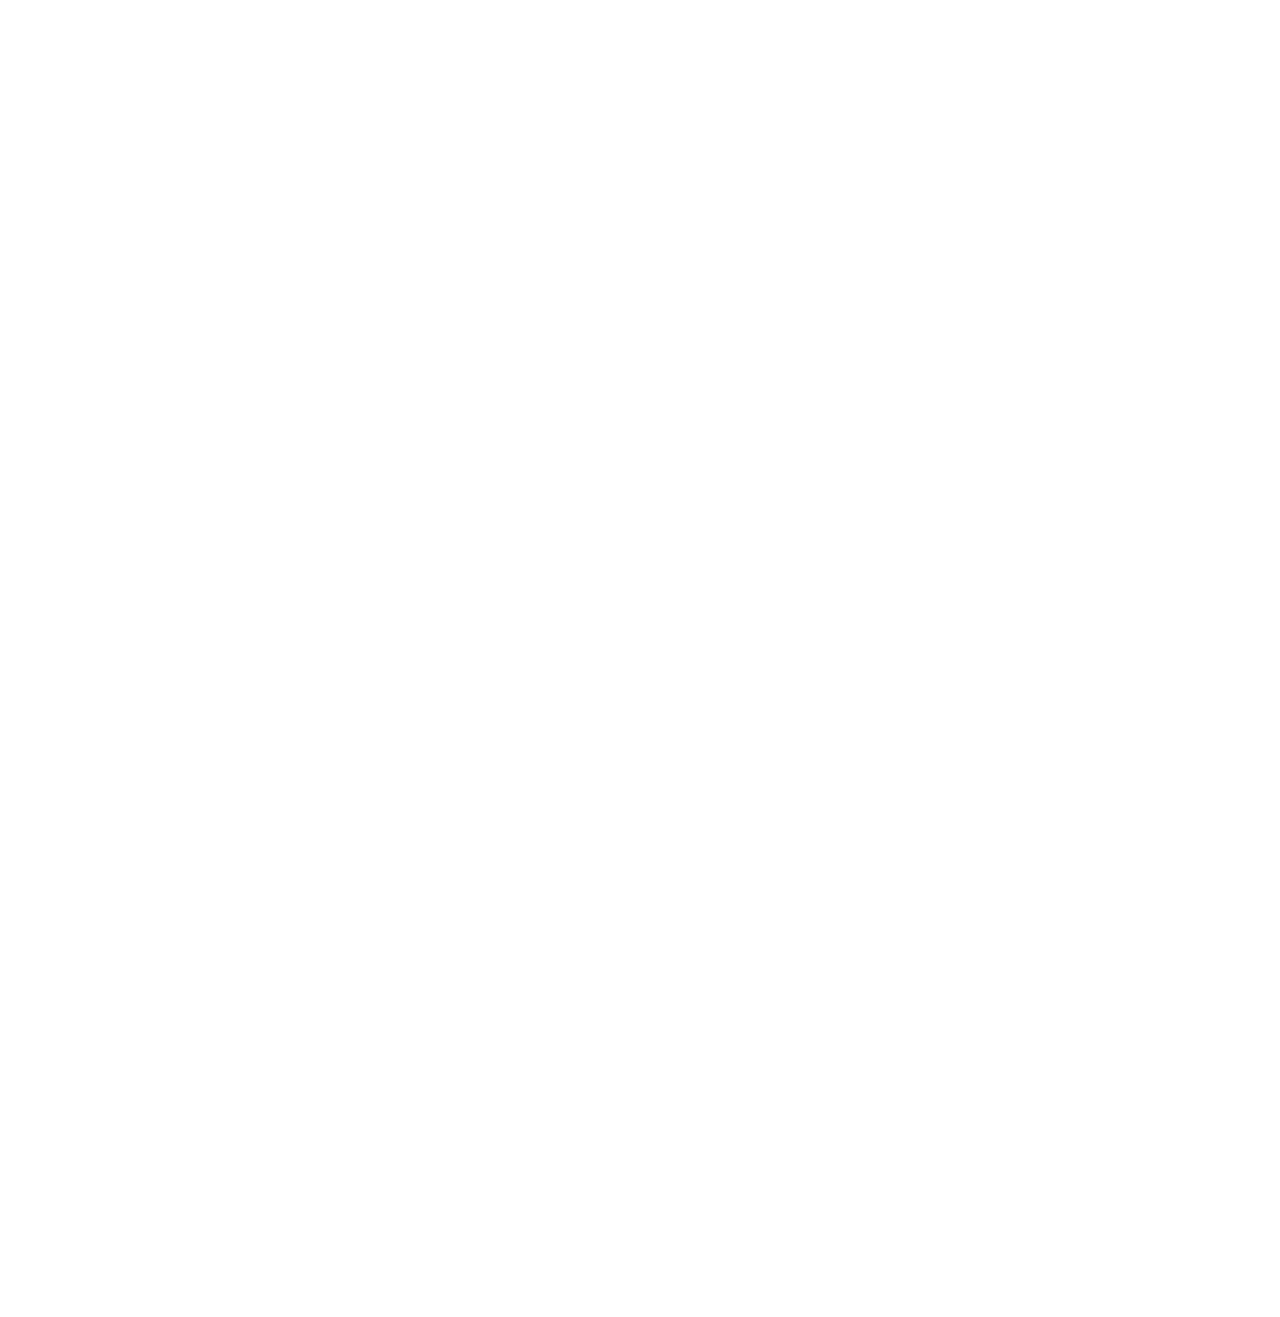
==== commit 97fcd4f9: "Update index.html" ====
--- a/index.html
+++ b/index.html
@@ -44,7 +44,7 @@
     <!-- Navbar Start -->
     <nav class="navbar navbar-expand-lg bg-white navbar-light shadow sticky-top p-0">
         <a href="index.html" class="navbar-brand d-flex align-items-center px-4 px-lg-5">
-            <h2 class="m-0 text"><img src="img/itqan.png" width="100px" style="border-radius:50%;margin-right:7px;" alt="Logo Image"></i>ETQAN</h2>
+            <h2 class="m-0 text"><img src="img/itqan.PNG" width="100px" style="border-radius:50%;margin-right:7px;" alt="Logo Image"></i>ETQAN</h2>
         </a>
         <button type="button" class="navbar-toggler me-4" data-bs-toggle="collapse" data-bs-target="#navbarCollapse">
             <span class="navbar-toggler-icon"></span>
@@ -599,4 +599,4 @@
     <script src="js/main.js"></script>
 </body>
 
-</html>+</html>
